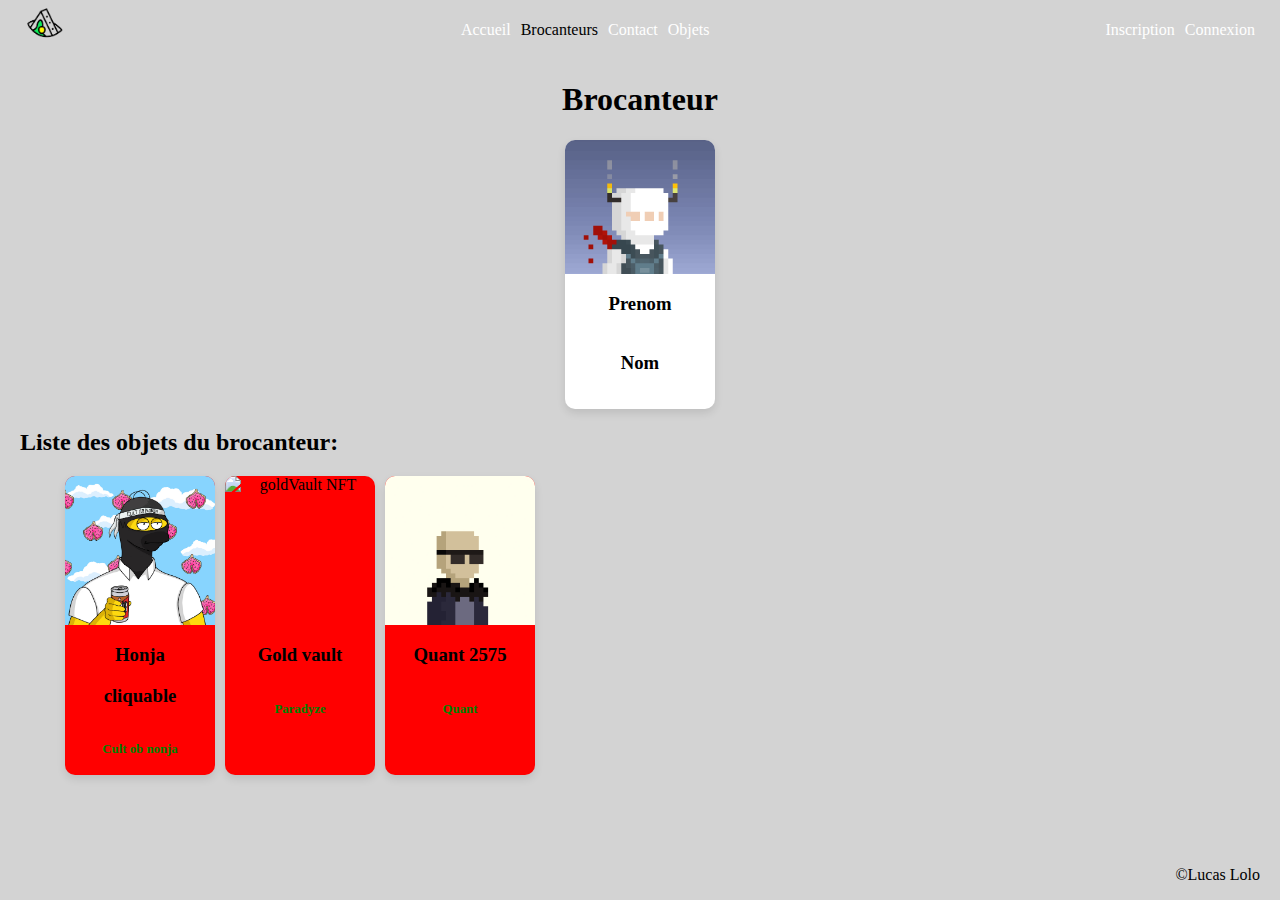
==== brocanteur.html @ 0b932264 "il faut terminer la logique du siteweb" ====
<!DOCTYPE html>
<html lang="fr">

    <head>
        <meta charset="UTF-8">
        <meta name="viewport" content="width=device-width, initial-scale=1.0">
        <title>NFT</title>
        <link rel="stylesheet" href="css/index.css">
    </head>

    <body>
      <header>
        <div class="logo-container">
          <img src="img/logo.png" alt="logo talis" width="50" height="50">
        </div>
        <div class="navigation-container">
            <ul>
                <li><a href="index.html">Accueil</a></li>
                <li><a href="#" style="color : black;">Brocanteurs</a></li>
                <li><a href="contact.html">Contact</a></li>
                <li><a href="objets.html">Objets</a></li>
            </ul>
        </div>
        <div class="authentification-container">
            <ul>
                <li><a href="inscription.html">Inscription</a></li>
                <li><a href="connexion.html">Connexion</a></li>
            </ul>
        </div>
    </header>

    <main>
      <section>
      <h1>Brocanteur</h1>
      <ul class="container_brocanteurs">
        <li>
          <article class="brocanteur-item">
            <img src="img/waninja/Waninja138.png" alt="brocanteur1">
              <h3>Prenom</h3>
              <h3>Nom</h3>
          </article>
        </li>
      </ul>

      <h2>Liste des objets du brocanteur:</h2>
      <ul class="nft-container">
        <li>
          <article class="nft-item">
            <img src="img/CultObNonja/Honja.jpg" alt="Honja NFT">
            <a href="objet.html">
              <h3>Honja</h3>
              <h3>cliquable</h3>
            </a>
              <h4>Cult ob nonja</h4>
          </article>
        </li>

        <li>
          <article class="nft-item">
            <img src="img/paradyze/Gold-Vault.gif" alt="goldVault NFT">
            <a href="#">
              <h3>Gold vault</h3>
            </a>
              <h4>Paradyze</h4>
            
          </article>
        </li>

        <li>
          <article class="nft-item">
            <img src="img/qunt/Quant2575.png" alt="Quant2575 NFT">
            <a href="#">
              <h3>Quant 2575</h3>
            </a>
              <h4>Quant</h4>
          </article>
        </li>
    </ul>
        
    </section>
    </main>

    <footer>
        <p> &copy;Lucas Lolo </p>
    </footer>

    </body>
</html>
---- css/index.css ----
/*--------------------------------------MEDIA-QUERIES-------------------------------------------*/
@media(max-width: 570px){
    header{
        display: flex;
        flex-direction: column;
    }
    .logo-container{
        display: flex;
        justify-content: center;
    }
    .navigation-container {
        display: flex;
        justify-content: center;
    }
    .authentification-container {
        display: flex;
        justify-content: center;
    }
    
    .bloc_description_image img {
        display: none;
    }
}



/*--------------------------------------GENERALE-------------------------------------------*/
body{
    margin: 0;
    padding: 0px 20px;
    font-size: 1em;
    background-color: lightgrey;
    display: flex;
    flex-direction: column;
    min-height: 100vh;
}

main{
    flex: 1;
}

ul {
    list-style-type: none;
    display: flex;
}

a {
    text-decoration: none;
    color: white;
}
footer {
    width: 100%;
    text-align: right;
}
h1{
    text-align: center;
}
/*------------------------------HEADER-PRINCIPALE-------------------------------*/
header {
    display: flex;
    justify-content: space-between;
}

header li{
    padding: 5px;
}

/*------------------------------ACCUEIL-------------------------------*/
.bloc_description_image{
    display: flex; 
    align-items: center; 
    width: 100%;
    height: 100%;
}

.bloc_description_image p{
    flex: 1;
    width: 75%; 
    margin: 0; 
    padding: 10px;
    text-align: justify;
}

.bloc_description_image img{
    width: 25%;
    height: auto;
    border: solid 2px red;
}

.container_3_images_aleatoires {
    display: flex;
    flex-wrap: wrap;
    justify-content: center;
    padding: 0;
    margin: 0;
    width: 100%;
}
    
.nft-item {
    width: 150px;
    margin: 0px 5px;
    height: 100%;
    background-color: #f0f0f0;
    border-radius: 10px;
    box-shadow: 0 4px 8px rgba(0, 0, 0, 0.1);
    overflow: hidden;
    text-align: center;
    display: flex; 
    flex-direction: column;
    align-items: center;
    background-color: red;
}

.nft-item img {
    width: 100%;
    height: 50%;
    object-fit: cover;
    display: block;
}

.nft-item h3{
    color: black;
}

.nft-item h4{
    color: green;
    font-size: 0.8em;
}


/*------------------------------PAGE DE CONTACT-------------------------------*/
#contactForm {
    max-width: 400px;
    margin: auto;
    padding: 20px;
    display: flex;
    flex-direction: column;
    gap: 10px;
}

input, textarea, button {
    padding: 10px;
    font-size: 16px;
}
button:disabled {
    background-color: grey;
}

/*------------------------------PAGE D'INSCRIPTION-------------------------------*/
#inscriptionForm {
    max-width: 400px;
    margin: auto;
    padding: 20px;
    display: flex;
    flex-direction: column;
    gap: 10px;
}

#inscriptionForm input, #inscriptionForm textarea, #inscriptionForm button, #inscriptionForm select {
    padding: 10px;
    font-size: 16px;
}
/*------------------------------PAGE DE CONNEXION-------------------------------*/
#connexionForm {
    max-width: 400px;
    margin: auto;
    padding: 20px;
    display: flex;
    flex-direction: column;
    gap: 10px;
}
/*------------------------------PAGE DES BROCANTEURS-------------------------------*/
.container_brocanteurs {
    display: flex;
    flex-wrap: wrap;
    justify-content: center;
    padding: 0;
    margin: 0;
    width: 100%;
}
    
.brocanteur-item {
    width: 150px;
    margin: 0px 5px;
    height: 100%;
    background-color: #f0f0f0;
    border-radius: 10px;
    box-shadow: 0 4px 8px rgba(0, 0, 0, 0.1);
    overflow: hidden;
    text-align: center;
    display: flex; 
    flex-direction: column;
    align-items: center;
    background-color: white;
}

.brocanteur-item img {
    width: 100%;
    height: 50%;
    object-fit: cover;
    display: block;
}

.brocanteur-item h3{
    color: black;
}
/*------------------------------PAGE DES OBJETS-------------------------------*/

.container_objets {
    display: flex;
    flex-wrap: wrap;
    justify-content: center;
    padding: 0;
    margin: 0;
    width: 100%;
}
    
.objet-item {
    width: 150px;
    margin: 0px 5px;
    height: 100%;
    background-color: #f0f0f0;
    border-radius: 10px;
    box-shadow: 0 4px 8px rgba(0, 0, 0, 0.1);
    overflow: hidden;
    text-align: center;
    display: flex; 
    flex-direction: column;
    align-items: center;
    background-color: white;
}

.objet-item img {
    width: 100%;
    height: 50%;
    object-fit: cover;
    display: block;
}

.objet-item h3{
    color: black;
}
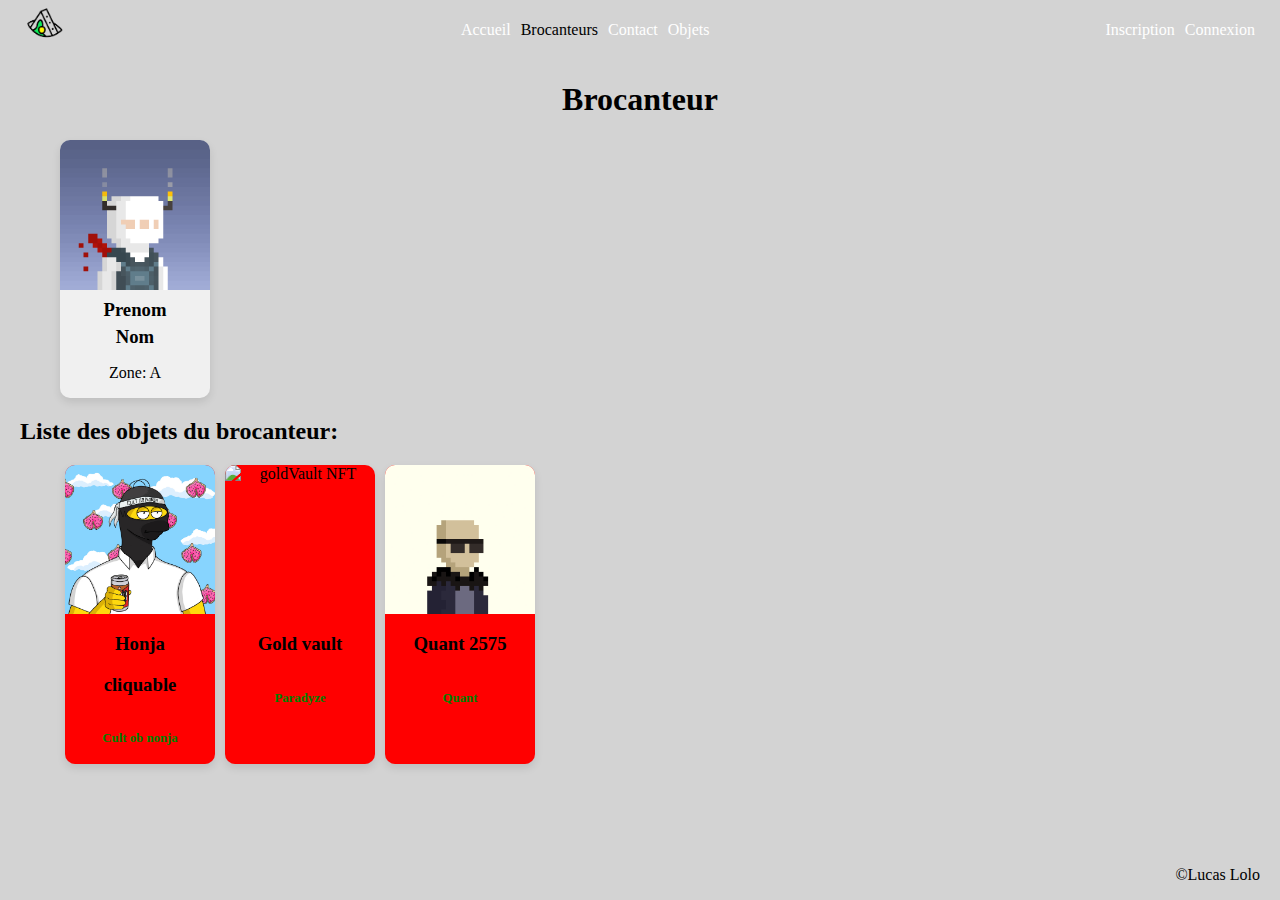
==== commit bd92e798: "2.0" ====
--- a/brocanteur.html
+++ b/brocanteur.html
@@ -38,6 +38,7 @@
             <img src="img/waninja/Waninja138.png" alt="brocanteur1">
               <h3>Prenom</h3>
               <h3>Nom</h3>
+              <p>Zone: A</p>
           </article>
         </li>
       </ul>
--- a/css/index.css
+++ b/css/index.css
@@ -170,39 +170,34 @@
     gap: 10px;
 }
 /*------------------------------PAGE DES BROCANTEURS-------------------------------*/
+.zone {
+    margin-bottom: 20px;
+}
+
 .container_brocanteurs {
     display: flex;
     flex-wrap: wrap;
-    justify-content: center;
-    padding: 0;
-    margin: 0;
-    width: 100%;
-}
-    
+    gap: 20px;
+}
+
 .brocanteur-item {
-    width: 150px;
-    margin: 0px 5px;
-    height: 100%;
     background-color: #f0f0f0;
     border-radius: 10px;
     box-shadow: 0 4px 8px rgba(0, 0, 0, 0.1);
     overflow: hidden;
     text-align: center;
-    display: flex; 
-    flex-direction: column;
-    align-items: center;
-    background-color: white;
+    width: 150px;
 }
 
 .brocanteur-item img {
     width: 100%;
-    height: 50%;
+    height: auto;
     object-fit: cover;
-    display: block;
-}
-
-.brocanteur-item h3{
+}
+
+.brocanteur-item h3 {
     color: black;
+    margin: 5px 0;
 }
 /*------------------------------PAGE DES OBJETS-------------------------------*/
 
